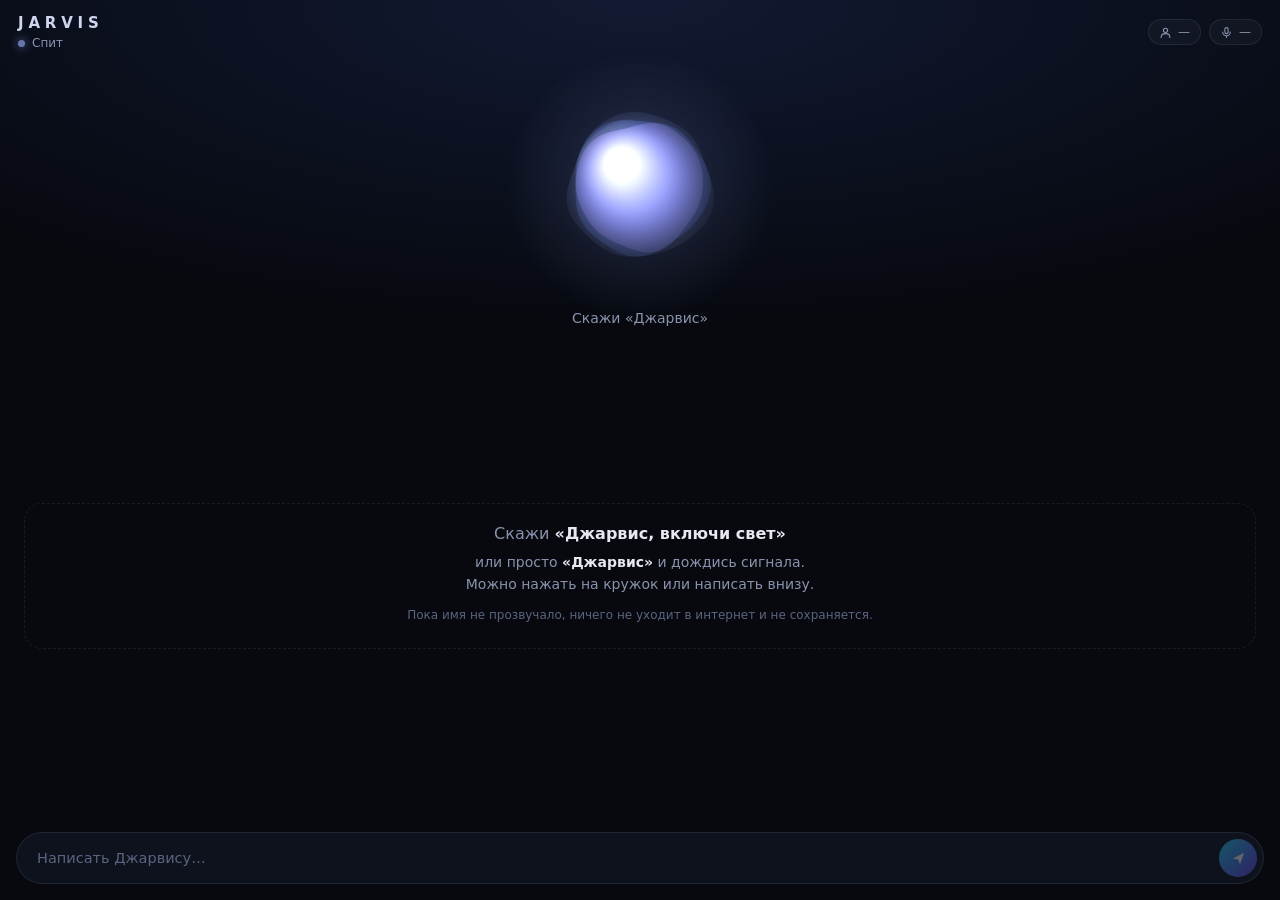
==== backend/gui/index.html @ a1a590ae "add the Jarvis desktop window: animated orb + chat jarvis_gui.py opens a native window (pywebview ov" ====
<!doctype html>
<html lang="ru">
<head>
  <meta charset="utf-8">
  <meta name="viewport" content="width=device-width, initial-scale=1">
  <title>Jarvis</title>
  <link rel="stylesheet" href="style.css">
</head>
<body>
  <header class="topbar">
    <div class="brand">
      <span class="wordmark">JARVIS</span>
      <span class="status" id="status"><span class="dot"></span><span id="statusText">Запуск…</span></span>
    </div>
    <div class="chips">
      <span class="chip" id="residentChip" title="Кто говорит (узнаётся по голосу)">
        <svg viewBox="0 0 24 24" aria-hidden="true"><circle cx="12" cy="8" r="4"/><path d="M4 21c0-4.4 3.6-7 8-7s8 2.6 8 7"/></svg>
        <span id="residentName">—</span>
      </span>
      <span class="chip" id="datasetChip" title="Сколько твоих фраз накоплено для будущего обучения распознавания">
        <svg viewBox="0 0 24 24" aria-hidden="true"><rect x="9" y="3" width="6" height="11" rx="3"/><path d="M5 11a7 7 0 0 0 14 0M12 18v3"/></svg>
        <span id="datasetText">—</span>
      </span>
    </div>
  </header>

  <section class="stage">
    <button class="orb" id="orb" aria-label="Нажми, чтобы говорить">
      <canvas id="orbCanvas"></canvas>
    </button>
    <div class="caption" id="caption">Скажи «Джарвис»</div>
  </section>

  <main class="chat" id="chat">
    <div class="empty" id="empty">
      <p class="empty-title">Скажи <b>«Джарвис, включи свет»</b></p>
      <p>или просто <b>«Джарвис»</b> и дождись сигнала.<br>Можно нажать на кружок или написать внизу.</p>
      <p class="privacy">Пока имя не прозвучало, ничего не уходит в интернет и не сохраняется.</p>
    </div>
  </main>

  <footer class="composer">
    <form id="composer" autocomplete="off">
      <input id="input" type="text" placeholder="Написать Джарвису…" maxlength="2000">
      <button type="submit" id="send" aria-label="Отправить">
        <svg viewBox="0 0 24 24" aria-hidden="true"><path d="M4 12l16-8-6 16-2.5-6.5z"/></svg>
      </button>
    </form>
  </footer>

  <div class="toast" id="toast" role="status"></div>

  <div class="modal" id="nameModal" hidden>
    <form class="modal-card" id="nameForm">
      <p class="modal-title">Не узнал голос</p>
      <p class="modal-text">Как тебя зовут? Запомню голос и дальше буду узнавать сам.</p>
      <input id="nameInput" type="text" placeholder="Имя" maxlength="60">
      <div class="modal-actions">
        <button type="button" class="ghost" id="nameSkip">Не запоминать</button>
        <button type="submit" class="primary">Запомнить</button>
      </div>
    </form>
  </div>

  <script src="app.js"></script>
</body>
</html>
---- backend/gui/style.css ----
:root {
  --bg: #07090f;
  --bg-raise: #0e121c;
  --line: rgba(148, 163, 214, 0.12);
  --text: #e6e9f2;
  --muted: #8a93ad;
  --faint: #5b6480;
  --user: linear-gradient(135deg, #2f5bea, #6d3ff0);
  --accent: #22d3ee;
  --danger: #f87171;
  --ok: #34d399;
  --radius: 18px;
  font-family: "Segoe UI Variable Text", "Segoe UI", system-ui, sans-serif;
  color-scheme: dark;
}

* { box-sizing: border-box; }

html, body { height: 100%; margin: 0; }

body {
  background:
    radial-gradient(120% 60% at 50% 0%, #121a33 0%, transparent 60%),
    var(--bg);
  color: var(--text);
  display: grid;
  grid-template-rows: auto auto 1fr auto;
  overflow: hidden;
  user-select: none;
}

/* ---------- top bar ---------- */
.topbar {
  display: flex;
  align-items: center;
  justify-content: space-between;
  gap: 12px;
  padding: 14px 18px 0;
}
.brand { display: flex; flex-direction: column; gap: 4px; min-width: 0; }
.wordmark {
  font-weight: 700;
  letter-spacing: 0.32em;
  font-size: 15px;
  color: #cfd6ee;
}
.status { display: inline-flex; align-items: center; gap: 7px; font-size: 12px; color: var(--muted); }
.status .dot {
  width: 7px; height: 7px; border-radius: 50%;
  background: var(--state-color, #64748b);
  box-shadow: 0 0 10px var(--state-color, #64748b);
  transition: background .4s, box-shadow .4s;
}
.chips { display: flex; gap: 8px; flex-wrap: wrap; justify-content: flex-end; }
.chip {
  display: inline-flex; align-items: center; gap: 6px;
  padding: 5px 10px;
  border: 1px solid var(--line);
  border-radius: 999px;
  background: rgba(255, 255, 255, 0.03);
  font-size: 12px; color: var(--muted);
  max-width: 160px;
}
.chip span { overflow: hidden; text-overflow: ellipsis; white-space: nowrap; }
.chip svg { width: 13px; height: 13px; flex: none; fill: none; stroke: currentColor; stroke-width: 2; stroke-linecap: round; }

/* ---------- orb ---------- */
.stage { display: flex; flex-direction: column; align-items: center; padding: 6px 0 4px; }
.orb {
  width: min(260px, 58vw); height: min(260px, 58vw);
  border: 0; padding: 0; background: none; cursor: pointer;
  border-radius: 50%;
  outline: none;
  -webkit-tap-highlight-color: transparent;
}
.orb:focus-visible { box-shadow: 0 0 0 2px rgba(34, 211, 238, .5); }
.orb canvas { width: 100%; height: 100%; display: block; }
.caption {
  min-height: 22px;
  margin-top: -6px;
  font-size: 14px;
  color: var(--muted);
  text-align: center;
  padding: 0 20px;
  transition: color .3s;
}

/* ---------- chat ---------- */
.chat {
  overflow-y: auto;
  padding: 10px 16px 16px;
  display: flex; flex-direction: column; gap: 10px;
  scroll-behavior: smooth;
  mask-image: linear-gradient(to bottom, transparent 0, #000 18px);
  user-select: text;
}
.chat::-webkit-scrollbar { width: 8px; }
.chat::-webkit-scrollbar-thumb { background: rgba(148, 163, 214, .15); border-radius: 8px; }

.empty {
  margin: auto 8px;
  text-align: center;
  color: var(--muted);
  font-size: 14px;
  line-height: 1.55;
  padding: 18px;
  border: 1px dashed var(--line);
  border-radius: var(--radius);
}
.empty b { color: var(--text); font-weight: 600; }
.empty-title { font-size: 16px; margin: 0 0 6px; }
.empty p { margin: 0 0 6px; }
.empty .privacy { margin-top: 10px; font-size: 12px; color: var(--faint); }

.msg { display: flex; flex-direction: column; max-width: 86%; animation: rise .28s ease-out; }
.msg.user { align-self: flex-end; align-items: flex-end; }
.msg.jarvis { align-self: flex-start; }
@keyframes rise { from { opacity: 0; transform: translateY(6px); } to { opacity: 1; transform: none; } }

.bubble {
  padding: 10px 14px;
  border-radius: var(--radius);
  font-size: 14.5px;
  line-height: 1.45;
  white-space: pre-wrap;
  word-wrap: break-word;
}
.msg.user .bubble { background: var(--user); border-bottom-right-radius: 6px; color: #fff; }
.msg.jarvis .bubble {
  background: var(--bg-raise);
  border: 1px solid var(--line);
  border-bottom-left-radius: 6px;
}
.meta {
  display: flex; align-items: center; gap: 8px;
  font-size: 11px; color: var(--faint);
  margin: 4px 6px 0;
}
.meta .fixed { color: var(--ok); }
.edit-btn {
  border: 0; background: none; color: var(--faint);
  font: inherit; cursor: pointer; padding: 0;
}
.edit-btn:hover { color: var(--text); }
.edit-box { display: flex; gap: 6px; margin-top: 6px; width: 100%; }
.edit-box input {
  flex: 1; min-width: 0;
  background: var(--bg-raise); color: var(--text);
  border: 1px solid rgba(109, 63, 240, .6); border-radius: 10px;
  padding: 7px 10px; font: inherit; font-size: 13.5px; outline: none;
}
.edit-box button {
  border: 0; border-radius: 10px; padding: 0 10px; cursor: pointer;
  font: inherit; font-size: 13px;
}
.edit-box .save { background: #6d3ff0; color: #fff; }
.edit-box .cancel { background: transparent; color: var(--muted); }

.actions { display: flex; flex-wrap: wrap; gap: 6px; margin: 6px 4px 0; }
.action {
  display: inline-flex; align-items: center; gap: 6px;
  font-size: 11.5px; color: var(--muted);
  padding: 3px 9px; border-radius: 999px;
  background: rgba(255, 255, 255, .04);
  border: 1px solid var(--line);
}
.action::before { content: ""; width: 6px; height: 6px; border-radius: 50%; background: var(--ok); }
.action.failed::before { background: var(--danger); }

.note {
  align-self: center;
  font-size: 12px; color: var(--faint);
  padding: 2px 10px;
  animation: rise .28s ease-out;
}

/* ---------- composer ---------- */
.composer { padding: 10px 16px 16px; }
.composer form {
  display: flex; align-items: center; gap: 8px;
  background: var(--bg-raise);
  border: 1px solid var(--line);
  border-radius: 999px;
  padding: 6px 6px 6px 18px;
  transition: border-color .2s;
}
.composer form:focus-within { border-color: rgba(34, 211, 238, .45); }
.composer input {
  flex: 1; min-width: 0;
  background: none; border: 0; outline: none;
  color: var(--text); font: inherit; font-size: 14.5px;
  user-select: text;
}
.composer input::placeholder { color: var(--faint); }
.composer button {
  width: 38px; height: 38px; flex: none;
  border: 0; border-radius: 50%; cursor: pointer;
  background: linear-gradient(135deg, #22d3ee, #6d3ff0);
  display: grid; place-items: center;
  transition: transform .15s, opacity .2s;
}
.composer button:disabled { opacity: .35; cursor: default; }
.composer button:not(:disabled):hover { transform: scale(1.06); }
.composer button svg { width: 17px; height: 17px; fill: #fff; }

/* ---------- toast & modal ---------- */
.toast {
  position: fixed; left: 50%; bottom: 84px;
  transform: translate(-50%, 12px);
  max-width: calc(100% - 32px);
  background: rgba(22, 27, 42, .96);
  border: 1px solid var(--line);
  color: var(--muted);
  font-size: 12.5px;
  padding: 8px 14px; border-radius: 12px;
  opacity: 0; pointer-events: none;
  transition: opacity .25s, transform .25s;
}
.toast.show { opacity: 1; transform: translate(-50%, 0); }

.modal {
  position: fixed; inset: 0;
  background: rgba(3, 5, 10, .6);
  backdrop-filter: blur(6px);
  display: grid; place-items: center;
  padding: 16px;
  animation: fade .2s;
}
.modal[hidden] { display: none; }
@keyframes fade { from { opacity: 0; } }
.modal-card {
  width: min(360px, 100%);
  background: var(--bg-raise);
  border: 1px solid var(--line);
  border-radius: 20px;
  padding: 20px;
}
.modal-title { margin: 0 0 6px; font-size: 17px; font-weight: 600; }
.modal-text { margin: 0 0 14px; font-size: 13.5px; color: var(--muted); line-height: 1.45; }
.modal-card input {
  width: 100%;
  background: var(--bg); color: var(--text);
  border: 1px solid var(--line); border-radius: 12px;
  padding: 10px 12px; font: inherit; font-size: 15px; outline: none;
}
.modal-card input:focus { border-color: rgba(34, 211, 238, .5); }
.modal-actions { display: flex; justify-content: flex-end; gap: 8px; margin-top: 14px; }
.modal-actions button { border: 0; border-radius: 10px; padding: 9px 14px; font: inherit; font-size: 13.5px; cursor: pointer; }
.modal-actions .ghost { background: transparent; color: var(--muted); }
.modal-actions .primary { background: linear-gradient(135deg, #22d3ee, #6d3ff0); color: #fff; }

@media (prefers-reduced-motion: reduce) {
  .msg, .note { animation: none; }
}
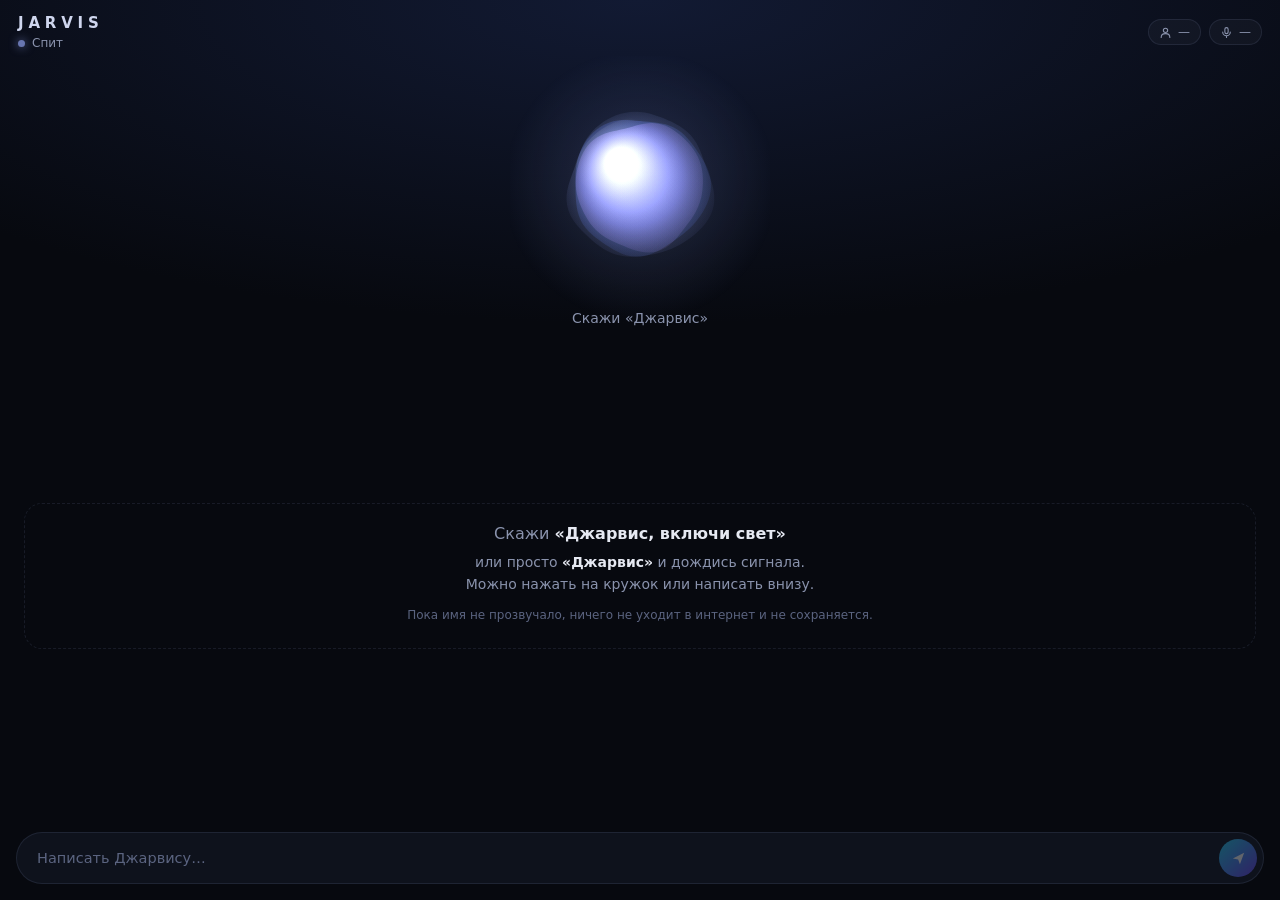
==== commit cdef91b7: "window: one-click 'Это Матвей' when a known voice isn't recognized" ====
--- a/backend/gui/index.html
+++ b/backend/gui/index.html
@@ -53,7 +53,8 @@
   <div class="modal" id="nameModal" hidden>
     <form class="modal-card" id="nameForm">
       <p class="modal-title">Не узнал голос</p>
-      <p class="modal-text">Как тебя зовут? Запомню голос и дальше буду узнавать сам.</p>
+      <p class="modal-text" id="nameText">Как тебя зовут? Запомню голос и дальше буду узнавать сам.</p>
+      <div class="known" id="nameKnown"></div>
       <input id="nameInput" type="text" placeholder="Имя" maxlength="60">
       <div class="modal-actions">
         <button type="button" class="ghost" id="nameSkip">Не запоминать</button>
--- a/backend/gui/style.css
+++ b/backend/gui/style.css
@@ -138,22 +138,42 @@
 }
 .meta .fixed { color: var(--ok); }
 .edit-btn {
-  border: 0; background: none; color: var(--faint);
-  font: inherit; cursor: pointer; padding: 0;
-}
-.edit-btn:hover { color: var(--text); }
-.edit-box { display: flex; gap: 6px; margin-top: 6px; width: 100%; }
+  border: 1px solid var(--line);
+  background: rgba(255, 255, 255, .04);
+  color: var(--muted);
+  font: inherit; font-size: 11.5px;
+  padding: 2px 9px; border-radius: 999px;
+  cursor: pointer;
+  transition: color .15s, border-color .15s, background .15s;
+}
+.edit-btn:hover { color: var(--text); border-color: rgba(109, 63, 240, .6); background: rgba(109, 63, 240, .15); }
+
+/* a phrase Jarvis couldn't make out: shown, and inviting a correction */
+.msg.unheard .bubble {
+  background: transparent;
+  border: 1px dashed rgba(148, 163, 214, .35);
+  color: var(--muted);
+  font-style: italic;
+}
+.msg.unheard .edit-btn { color: var(--text); border-color: rgba(34, 211, 238, .5); }
+
+.edit-box {
+  display: flex; flex-direction: column; gap: 6px;
+  margin-top: 6px; width: min(340px, 78vw);
+}
 .edit-box input {
-  flex: 1; min-width: 0;
   background: var(--bg-raise); color: var(--text);
   border: 1px solid rgba(109, 63, 240, .6); border-radius: 10px;
-  padding: 7px 10px; font: inherit; font-size: 13.5px; outline: none;
-}
+  padding: 8px 10px; font: inherit; font-size: 13.5px; outline: none;
+  user-select: text;
+}
+.edit-actions { display: flex; gap: 6px; justify-content: flex-end; flex-wrap: wrap; }
 .edit-box button {
-  border: 0; border-radius: 10px; padding: 0 10px; cursor: pointer;
-  font: inherit; font-size: 13px;
-}
-.edit-box .save { background: #6d3ff0; color: #fff; }
+  border: 0; border-radius: 10px; padding: 6px 11px; cursor: pointer;
+  font: inherit; font-size: 12.5px;
+}
+.edit-box .save { background: linear-gradient(135deg, #22d3ee, #6d3ff0); color: #fff; }
+.edit-box .only { background: rgba(255, 255, 255, .06); color: var(--text); }
 .edit-box .cancel { background: transparent; color: var(--muted); }
 
 .actions { display: flex; flex-wrap: wrap; gap: 6px; margin: 6px 4px 0; }
@@ -237,6 +257,19 @@
 }
 .modal-title { margin: 0 0 6px; font-size: 17px; font-weight: 600; }
 .modal-text { margin: 0 0 14px; font-size: 13.5px; color: var(--muted); line-height: 1.45; }
+.known { display: flex; flex-wrap: wrap; gap: 8px; margin-bottom: 12px; }
+.known:empty { display: none; }
+.known-name {
+  border: 1px solid rgba(34, 211, 238, .45);
+  background: rgba(34, 211, 238, .08);
+  color: var(--text);
+  border-radius: 12px;
+  padding: 9px 14px;
+  font: inherit; font-size: 14px;
+  cursor: pointer;
+  transition: background .15s;
+}
+.known-name:hover { background: rgba(34, 211, 238, .18); }
 .modal-card input {
   width: 100%;
   background: var(--bg); color: var(--text);
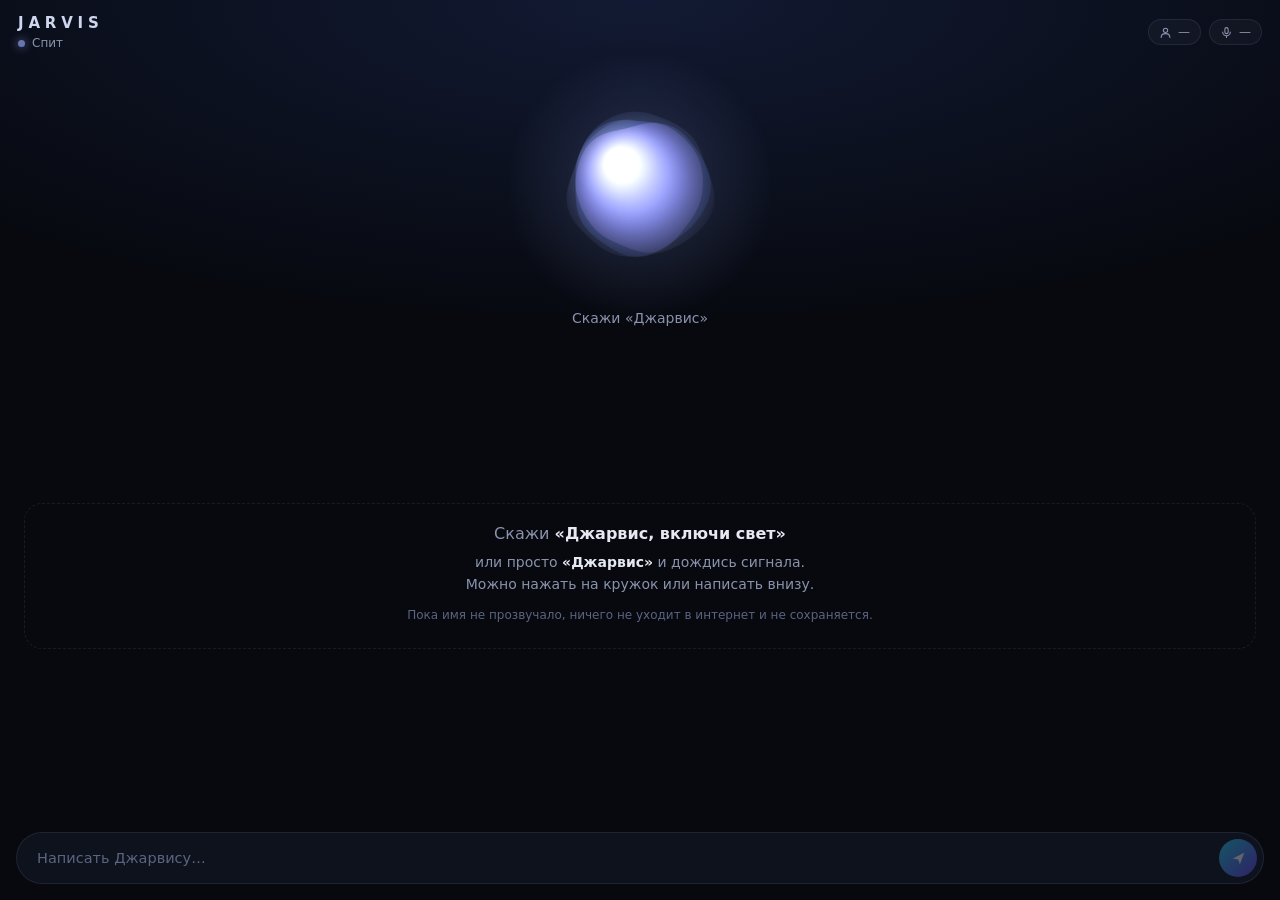
==== commit 38ce62f8: "window: 'Голоса в доме' panel - see known voices, record a new one Clicking the name at the top open" ====
--- a/backend/gui/index.html
+++ b/backend/gui/index.html
@@ -13,10 +13,10 @@
       <span class="status" id="status"><span class="dot"></span><span id="statusText">Запуск…</span></span>
     </div>
     <div class="chips">
-      <span class="chip" id="residentChip" title="Кто говорит (узнаётся по голосу)">
+      <button class="chip clickable" id="residentChip" title="Кто говорит (узнаётся по голосу). Нажми - голоса в доме">
         <svg viewBox="0 0 24 24" aria-hidden="true"><circle cx="12" cy="8" r="4"/><path d="M4 21c0-4.4 3.6-7 8-7s8 2.6 8 7"/></svg>
         <span id="residentName">—</span>
-      </span>
+      </button>
       <span class="chip" id="datasetChip" title="Сколько твоих фраз накоплено для будущего обучения распознавания">
         <svg viewBox="0 0 24 24" aria-hidden="true"><rect x="9" y="3" width="6" height="11" rx="3"/><path d="M5 11a7 7 0 0 0 14 0M12 18v3"/></svg>
         <span id="datasetText">—</span>
@@ -63,6 +63,33 @@
     </form>
   </div>
 
+  <div class="modal" id="voicesModal" hidden>
+    <div class="modal-card">
+      <div id="voicesHome">
+        <p class="modal-title">Голоса в доме</p>
+        <p class="modal-text">Jarvis узнаёт, кто говорит, по голосу. Запиши голос каждого, кто живёт дома, - дальше он будет различать вас сам.</p>
+        <div class="voice-list" id="voiceList"></div>
+        <form class="new-voice" id="newVoiceForm" autocomplete="off">
+          <input id="newVoiceName" type="text" placeholder="Имя нового человека" maxlength="60">
+          <button type="submit" class="primary">Записать голос</button>
+        </form>
+        <div class="modal-actions">
+          <button type="button" class="ghost" id="voicesClose">Закрыть</button>
+        </div>
+      </div>
+      <div id="enrollView" hidden>
+        <p class="modal-title" id="enrollTitle">Запись голоса</p>
+        <p class="modal-text">Прочитай вслух, как обычно говоришь, с короткой паузой после каждой фразы:</p>
+        <ol class="read-lines" id="readLines"></ol>
+        <div class="enroll-progress" id="enrollProgress"></div>
+        <p class="enroll-status" id="enrollStatus">Слушаю…</p>
+        <div class="modal-actions">
+          <button type="button" class="ghost" id="enrollCancel">Отмена</button>
+        </div>
+      </div>
+    </div>
+  </div>
+
   <script src="app.js"></script>
 </body>
 </html>
--- a/backend/gui/style.css
+++ b/backend/gui/style.css
@@ -62,6 +62,8 @@
   max-width: 160px;
 }
 .chip span { overflow: hidden; text-overflow: ellipsis; white-space: nowrap; }
+.chip.clickable { font: inherit; font-size: 12px; cursor: pointer; transition: border-color .15s, color .15s; }
+.chip.clickable:hover { color: var(--text); border-color: rgba(34, 211, 238, .45); }
 .chip svg { width: 13px; height: 13px; flex: none; fill: none; stroke: currentColor; stroke-width: 2; stroke-linecap: round; }
 
 /* ---------- orb ---------- */
@@ -282,6 +284,46 @@
 .modal-actions .ghost { background: transparent; color: var(--muted); }
 .modal-actions .primary { background: linear-gradient(135deg, #22d3ee, #6d3ff0); color: #fff; }
 
+/* ---------- voices in the house ---------- */
+.voice-list { display: flex; flex-direction: column; gap: 8px; margin-bottom: 14px; }
+.voice-empty { margin: 0; font-size: 13px; color: var(--faint); }
+.voice-row {
+  display: flex; align-items: center; justify-content: space-between; gap: 10px;
+  padding: 10px 12px;
+  border: 1px solid var(--line); border-radius: 12px;
+  background: rgba(255, 255, 255, .02);
+}
+.voice-name { font-size: 15px; font-weight: 600; }
+.voice-meta { font-size: 12px; color: var(--muted); margin-top: 2px; }
+.voice-row .more {
+  border: 1px solid var(--line); background: transparent; color: var(--muted);
+  border-radius: 10px; padding: 6px 10px; font: inherit; font-size: 12.5px; cursor: pointer;
+}
+.voice-row .more:hover { color: var(--text); border-color: rgba(34, 211, 238, .45); }
+.new-voice { display: flex; gap: 8px; }
+.new-voice input { flex: 1; min-width: 0; }
+.new-voice button {
+  flex: none; border: 0; border-radius: 12px; padding: 0 14px; cursor: pointer;
+  font: inherit; font-size: 13.5px; color: #fff;
+  background: linear-gradient(135deg, #22d3ee, #6d3ff0);
+}
+
+.read-lines {
+  margin: 0 0 14px; padding: 12px 14px 12px 32px;
+  background: var(--bg); border: 1px solid var(--line); border-radius: 12px;
+  font-size: 15px; line-height: 1.5; color: var(--text);
+  user-select: text;
+}
+.read-lines li + li { margin-top: 6px; }
+.enroll-progress { display: flex; gap: 8px; justify-content: center; margin-bottom: 8px; }
+.enroll-progress .step {
+  width: 34px; height: 6px; border-radius: 6px;
+  background: rgba(148, 163, 214, .18);
+  transition: background .3s;
+}
+.enroll-progress .step.done { background: linear-gradient(90deg, #22d3ee, #6d3ff0); }
+.enroll-status { text-align: center; margin: 0; font-size: 13.5px; color: var(--muted); }
+
 @media (prefers-reduced-motion: reduce) {
   .msg, .note { animation: none; }
 }
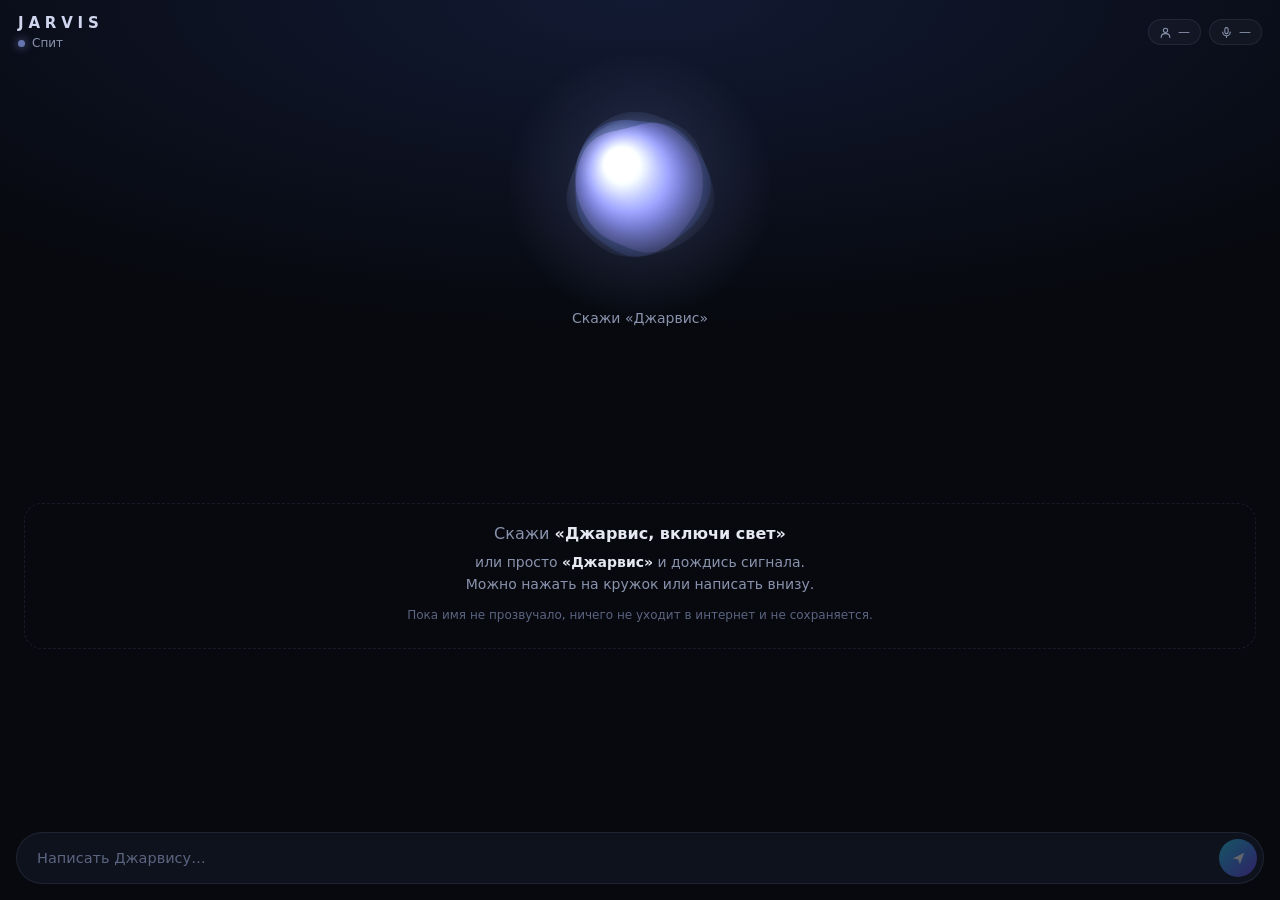
==== commit bbec5a06: "alarms: red banner until the sensor quiets, siren and the offline voice The reply voice takes ~25 s " ====
--- a/backend/gui/index.html
+++ b/backend/gui/index.html
@@ -49,6 +49,7 @@
   </footer>
 
   <div class="toast" id="toast" role="status"></div>
+  <div class="alarms" id="alarms" role="alert" aria-live="assertive"></div>
 
   <div class="modal" id="nameModal" hidden>
     <form class="modal-card" id="nameForm">
--- a/backend/gui/style.css
+++ b/backend/gui/style.css
@@ -150,6 +150,27 @@
 }
 .edit-btn:hover { color: var(--text); border-color: rgba(109, 63, 240, .6); background: rgba(109, 63, 240, .15); }
 
+/* who said it - "Матвей", or dashed "Матвей?" when it was only a guess */
+.who {
+  border: 1px solid rgba(34, 211, 238, .35);
+  background: rgba(34, 211, 238, .06);
+  color: var(--text);
+  font: inherit; font-size: 11.5px;
+  padding: 2px 9px; border-radius: 999px;
+}
+button.who { cursor: pointer; }
+button.who:hover { background: rgba(34, 211, 238, .16); }
+.who.unsure { border-style: dashed; color: var(--muted); background: transparent; }
+.pick-speaker { display: flex; flex-wrap: wrap; gap: 6px; justify-content: flex-end; margin-top: 6px; }
+.pick-speaker button {
+  border: 1px solid rgba(34, 211, 238, .45); background: rgba(34, 211, 238, .08);
+  color: var(--text); border-radius: 10px; padding: 5px 11px;
+  font: inherit; font-size: 12.5px; cursor: pointer;
+}
+.pick-speaker button:hover { background: rgba(34, 211, 238, .18); }
+.pick-speaker .cancel { border-color: transparent; background: transparent; color: var(--muted); }
+.pick-hint { font-size: 12px; color: var(--muted); }
+
 /* a phrase Jarvis couldn't make out: shown, and inviting a correction */
 .msg.unheard .bubble {
   background: transparent;
@@ -327,3 +348,38 @@
 @media (prefers-reduced-motion: reduce) {
   .msg, .note { animation: none; }
 }
+
+/* ---------- dangers (app/danger.py) ---------- */
+.alarms {
+  position: fixed;
+  top: 10px;
+  left: 50%;
+  transform: translateX(-50%);
+  width: min(560px, calc(100% - 32px));
+  display: flex;
+  flex-direction: column;
+  gap: 8px;
+  z-index: 50;
+  pointer-events: none;
+}
+.alarm-banner {
+  background: #b91c1c;
+  color: #fff;
+  font-weight: 600;
+  padding: 12px 16px;
+  border-radius: 12px;
+  box-shadow: 0 8px 30px rgba(185, 28, 28, 0.45);
+  animation: alarm-pulse 1s ease-in-out infinite alternate;
+}
+@keyframes alarm-pulse {
+  from { box-shadow: 0 8px 30px rgba(185, 28, 28, 0.35); }
+  to { box-shadow: 0 8px 40px rgba(248, 113, 113, 0.8); }
+}
+@media (prefers-reduced-motion: reduce) {
+  .alarm-banner { animation: none; }
+}
+.msg.jarvis.alarm .bubble {
+  border: 1px solid var(--danger);
+  color: #fecaca;
+  background: rgba(185, 28, 28, 0.25);
+}
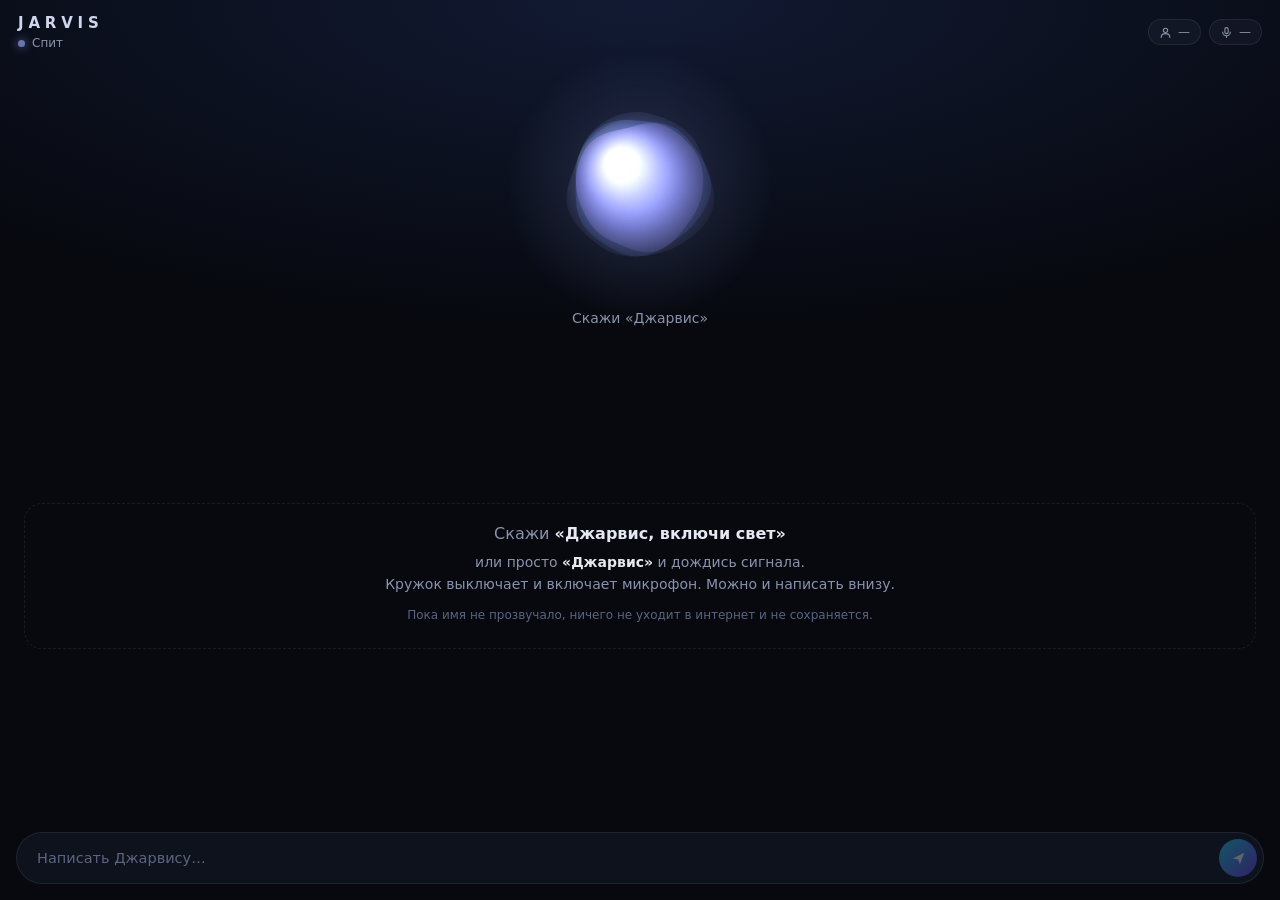
==== commit 55c213ab: "the orb switches the microphone off and on Off really stops the audio stream (Windows' microphone ic" ====
--- a/backend/gui/index.html
+++ b/backend/gui/index.html
@@ -25,8 +25,11 @@
   </header>
 
   <section class="stage">
-    <button class="orb" id="orb" aria-label="Нажми, чтобы говорить">
+    <button class="orb" id="orb" aria-label="Выключить микрофон">
       <canvas id="orbCanvas"></canvas>
+      <svg class="mic-off" viewBox="0 0 24 24" aria-hidden="true">
+        <path d="M12 3a3 3 0 0 0-3 3v6a3 3 0 0 0 5.2 2.05M15 10V6a3 3 0 0 0-5.4-1.8M19 11a7 7 0 0 1-1.2 3.9M5 11a7 7 0 0 0 11 5.7M12 18v3M3 3l18 18"/>
+      </svg>
     </button>
     <div class="caption" id="caption">Скажи «Джарвис»</div>
   </section>
@@ -34,7 +37,7 @@
   <main class="chat" id="chat">
     <div class="empty" id="empty">
       <p class="empty-title">Скажи <b>«Джарвис, включи свет»</b></p>
-      <p>или просто <b>«Джарвис»</b> и дождись сигнала.<br>Можно нажать на кружок или написать внизу.</p>
+      <p>или просто <b>«Джарвис»</b> и дождись сигнала.<br>Кружок выключает и включает микрофон. Можно и написать внизу.</p>
       <p class="privacy">Пока имя не прозвучало, ничего не уходит в интернет и не сохраняется.</p>
     </div>
   </main>
--- a/backend/gui/style.css
+++ b/backend/gui/style.css
@@ -383,3 +383,24 @@
   color: #fecaca;
   background: rgba(185, 28, 28, 0.25);
 }
+
+/* ---------- microphone off (the orb toggles it) ---------- */
+.orb { position: relative; }
+.orb .mic-off {
+  position: absolute;
+  left: 50%;
+  top: 50%;
+  width: 38px;
+  height: 38px;
+  transform: translate(-50%, -50%);
+  fill: none;
+  stroke: var(--text);
+  stroke-width: 2;
+  filter: drop-shadow(0 0 4px rgba(0, 0, 0, 0.6));
+  stroke-linecap: round;
+  stroke-linejoin: round;
+  opacity: 0;
+  transition: opacity 0.2s ease;
+  pointer-events: none;
+}
+.orb.muted .mic-off { opacity: 1; }
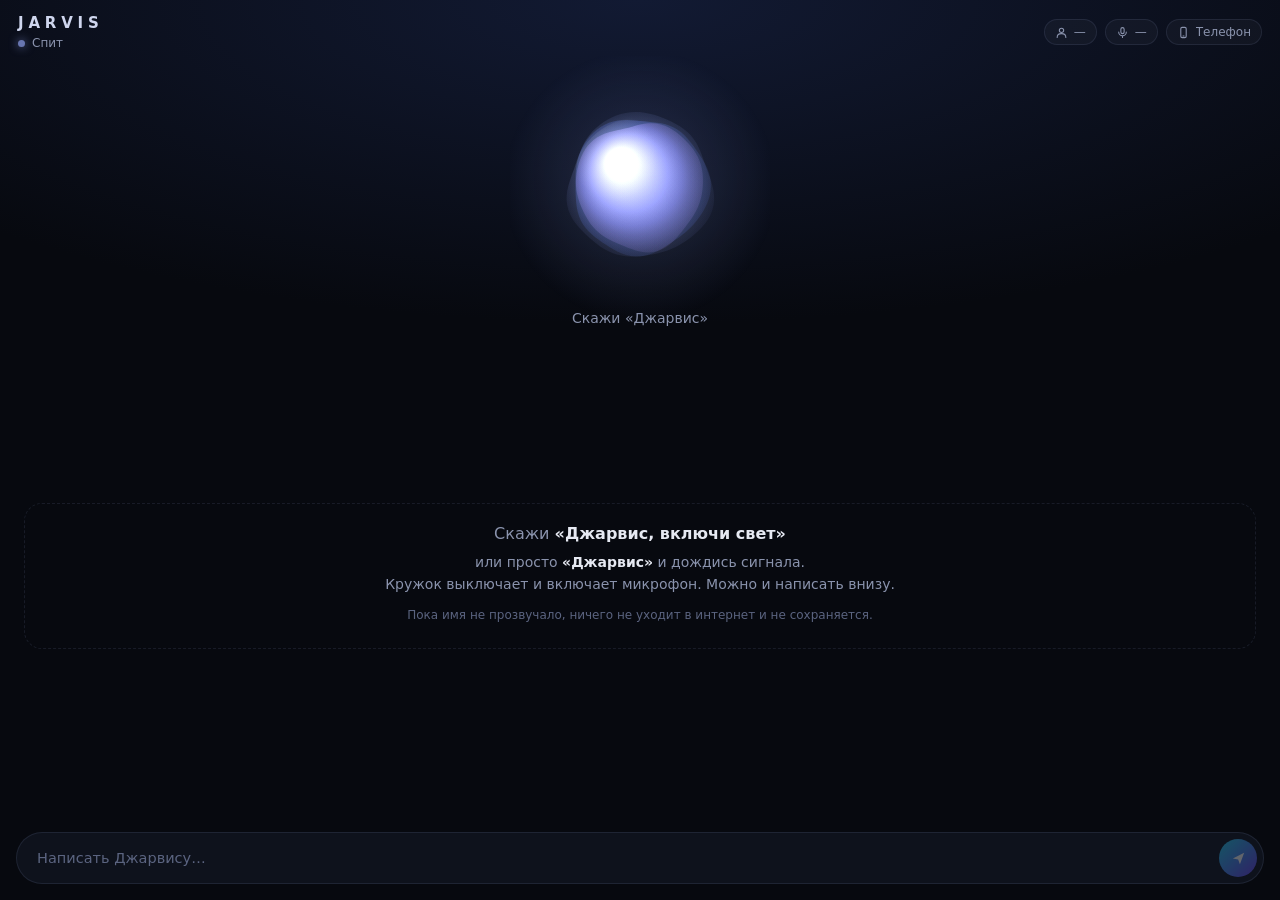
==== commit 8b949897: "window: the phone's links stay under a 'Телефон' chip instead of a passing toast" ====
--- a/backend/gui/index.html
+++ b/backend/gui/index.html
@@ -21,6 +21,10 @@
         <svg viewBox="0 0 24 24" aria-hidden="true"><rect x="9" y="3" width="6" height="11" rx="3"/><path d="M5 11a7 7 0 0 0 14 0M12 18v3"/></svg>
         <span id="datasetText">—</span>
       </span>
+      <button class="chip clickable" id="phoneChip" title="Пульт на телефоне: адреса и приложение" hidden>
+        <svg viewBox="0 0 24 24" aria-hidden="true"><rect x="7" y="2.5" width="10" height="19" rx="2.5"/><path d="M11 18.5h2"/></svg>
+        <span>Телефон</span>
+      </button>
     </div>
   </header>
 
@@ -67,6 +71,20 @@
     </form>
   </div>
 
+  <div class="modal" id="phoneModal" hidden>
+    <div class="modal-card">
+      <p class="modal-title">Пульт на телефоне</p>
+      <p class="modal-text">Телефон должен быть в той же Wi-Fi, что и этот компьютер. Открой адрес в браузере телефона, вход по PIN из .env (APP_PIN).</p>
+      <p class="phone-label">Приложение для Android — скачать и установить</p>
+      <p class="phone-link" id="phoneApk">—</p>
+      <p class="phone-label">Пульт в браузере (и на iPad)</p>
+      <p class="phone-link" id="phonePanel">—</p>
+      <div class="modal-actions">
+        <button type="button" class="ghost" id="phoneClose">Закрыть</button>
+      </div>
+    </div>
+  </div>
+
   <div class="modal" id="voicesModal" hidden>
     <div class="modal-card">
       <div id="voicesHome">
--- a/backend/gui/style.css
+++ b/backend/gui/style.css
@@ -304,6 +304,10 @@
 .modal-actions button { border: 0; border-radius: 10px; padding: 9px 14px; font: inherit; font-size: 13.5px; cursor: pointer; }
 .modal-actions .ghost { background: transparent; color: var(--muted); }
 .modal-actions .primary { background: linear-gradient(135deg, #22d3ee, #6d3ff0); color: #fff; }
+
+/* ---------- the panel on the phone ---------- */
+.phone-label { margin: 10px 0 4px; font-size: 12px; color: var(--muted); }
+.phone-link { margin: 0; font-size: 15px; font-weight: 600; color: #67e8f9; user-select: text; word-break: break-all; }
 
 /* ---------- voices in the house ---------- */
 .voice-list { display: flex; flex-direction: column; gap: 8px; margin-bottom: 14px; }
@@ -404,3 +408,29 @@
   pointer-events: none;
 }
 .orb.muted .mic-off { opacity: 1; }
+
+/* ---------- timers and reminders going off ---------- */
+.ring-banner {
+  display: flex;
+  align-items: center;
+  justify-content: space-between;
+  gap: 12px;
+  background: #b45309;
+  color: #fff;
+  font-weight: 600;
+  padding: 10px 10px 10px 16px;
+  border-radius: 12px;
+  box-shadow: 0 8px 30px rgba(180, 83, 9, 0.45);
+  pointer-events: auto;
+}
+.ring-banner button {
+  flex: none;
+  border: 0;
+  border-radius: 9px;
+  padding: 8px 16px;
+  font: inherit;
+  color: #b45309;
+  background: #fff;
+  cursor: pointer;
+}
+.ring-banner button:focus-visible { outline: 2px solid #fff; outline-offset: 2px; }
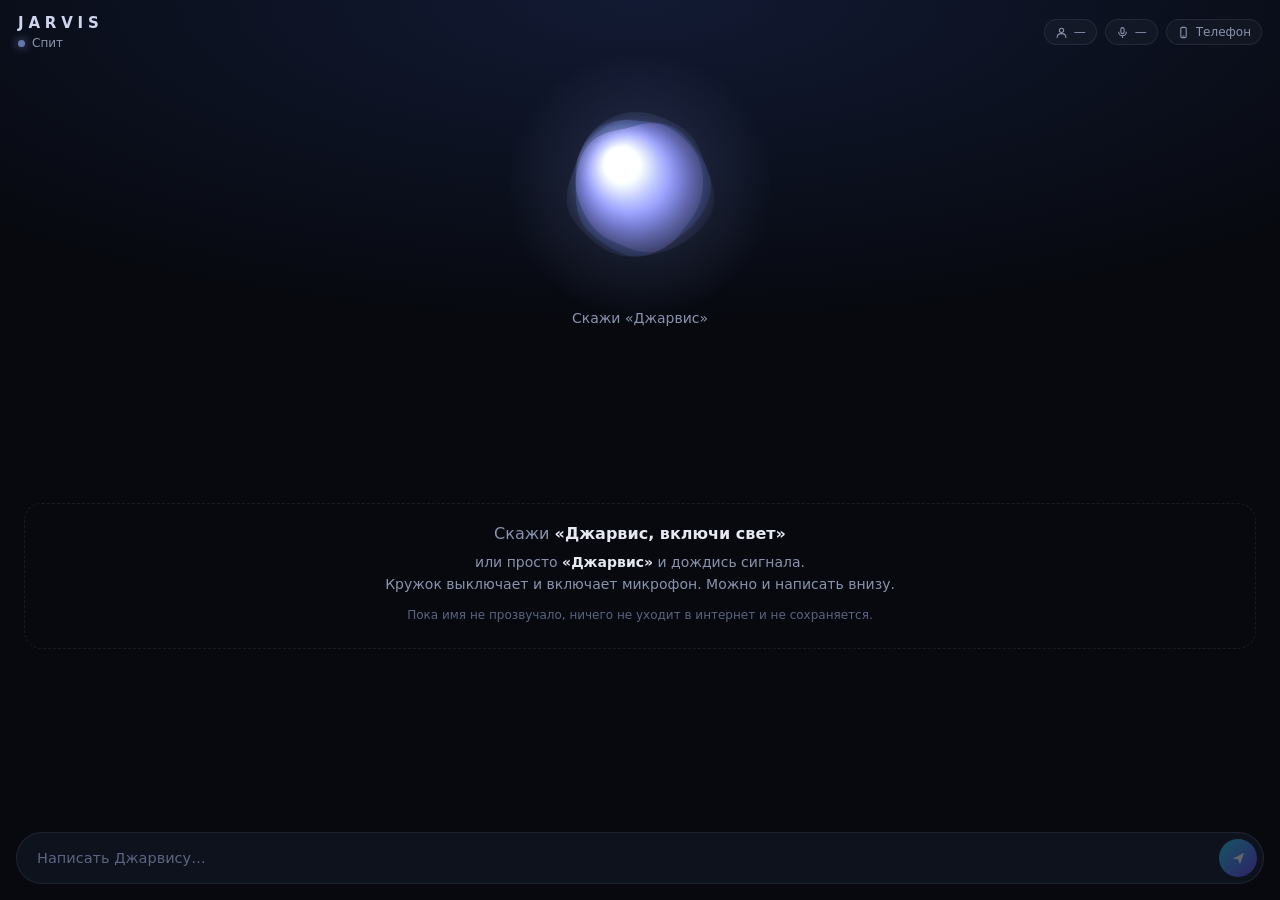
==== commit 568390b1: "voice recording: ten phrases, one at a time with "Дальше" - the count is phrases read, not voice sam" ====
--- a/backend/gui/index.html
+++ b/backend/gui/index.html
@@ -101,12 +101,13 @@
       </div>
       <div id="enrollView" hidden>
         <p class="modal-title" id="enrollTitle">Запись голоса</p>
-        <p class="modal-text">Прочитай вслух, как обычно говоришь, с короткой паузой после каждой фразы:</p>
-        <ol class="read-lines" id="readLines"></ol>
+        <p class="modal-text" id="enrollStep">Прочитай фразу вслух, как обычно говоришь:</p>
+        <p class="read-line" id="enrollPhrase"></p>
         <div class="enroll-progress" id="enrollProgress"></div>
         <p class="enroll-status" id="enrollStatus">Слушаю…</p>
         <div class="modal-actions">
           <button type="button" class="ghost" id="enrollCancel">Отмена</button>
+          <button type="button" class="primary" id="enrollNext" disabled>Дальше</button>
         </div>
       </div>
     </div>
--- a/backend/gui/style.css
+++ b/backend/gui/style.css
@@ -304,6 +304,7 @@
 .modal-actions button { border: 0; border-radius: 10px; padding: 9px 14px; font: inherit; font-size: 13.5px; cursor: pointer; }
 .modal-actions .ghost { background: transparent; color: var(--muted); }
 .modal-actions .primary { background: linear-gradient(135deg, #22d3ee, #6d3ff0); color: #fff; }
+.modal-actions .primary:disabled { opacity: .35; cursor: default; }
 
 /* ---------- the panel on the phone ---------- */
 .phone-label { margin: 10px 0 4px; font-size: 12px; color: var(--muted); }
@@ -333,16 +334,16 @@
   background: linear-gradient(135deg, #22d3ee, #6d3ff0);
 }
 
-.read-lines {
-  margin: 0 0 14px; padding: 12px 14px 12px 32px;
+.read-line {
+  margin: 0 0 14px; padding: 16px 16px;
   background: var(--bg); border: 1px solid var(--line); border-radius: 12px;
-  font-size: 15px; line-height: 1.5; color: var(--text);
-  user-select: text;
-}
-.read-lines li + li { margin-top: 6px; }
-.enroll-progress { display: flex; gap: 8px; justify-content: center; margin-bottom: 8px; }
+  font-size: 17px; line-height: 1.5; color: var(--text); text-align: center;
+  user-select: text; transition: border-color .3s;
+}
+.read-line.heard { border-color: #22d3ee; }
+.enroll-progress { display: flex; gap: 6px; justify-content: center; margin-bottom: 8px; }
 .enroll-progress .step {
-  width: 34px; height: 6px; border-radius: 6px;
+  width: 22px; height: 6px; border-radius: 6px;
   background: rgba(148, 163, 214, .18);
   transition: background .3s;
 }
